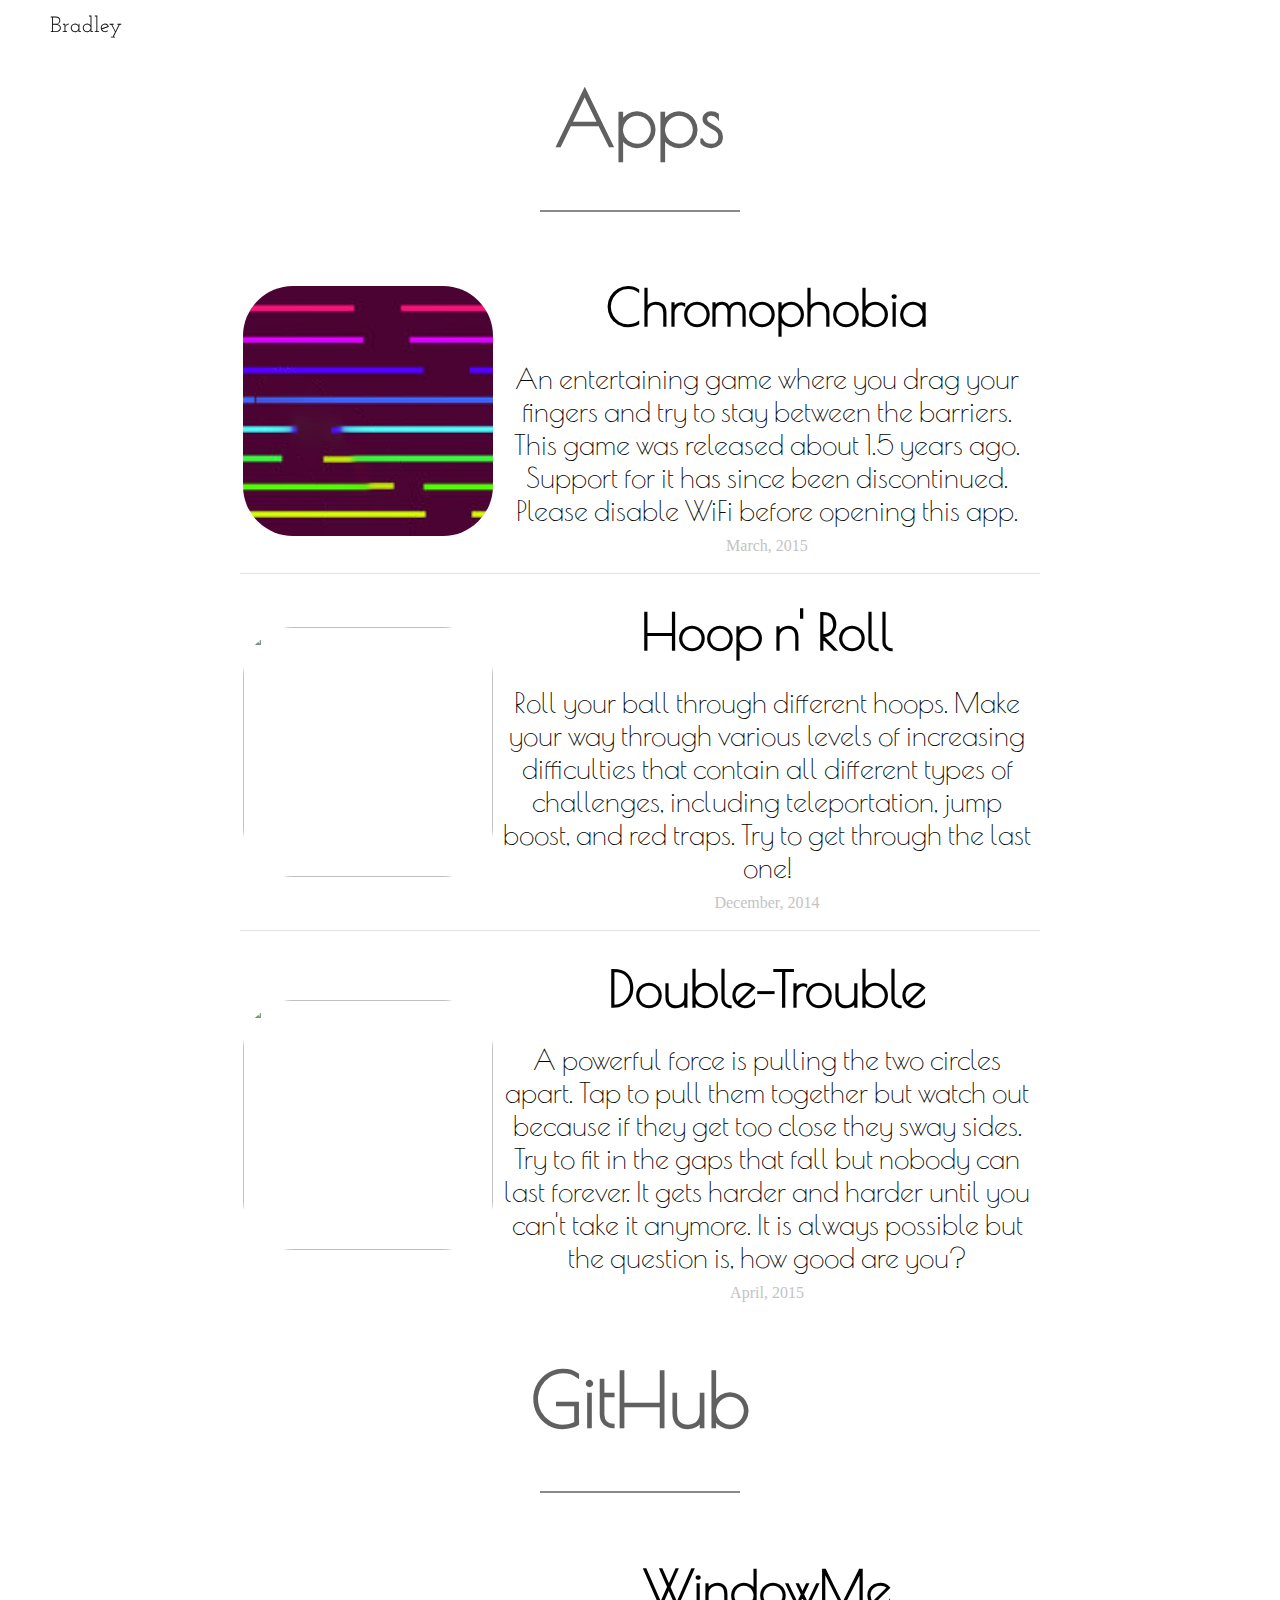
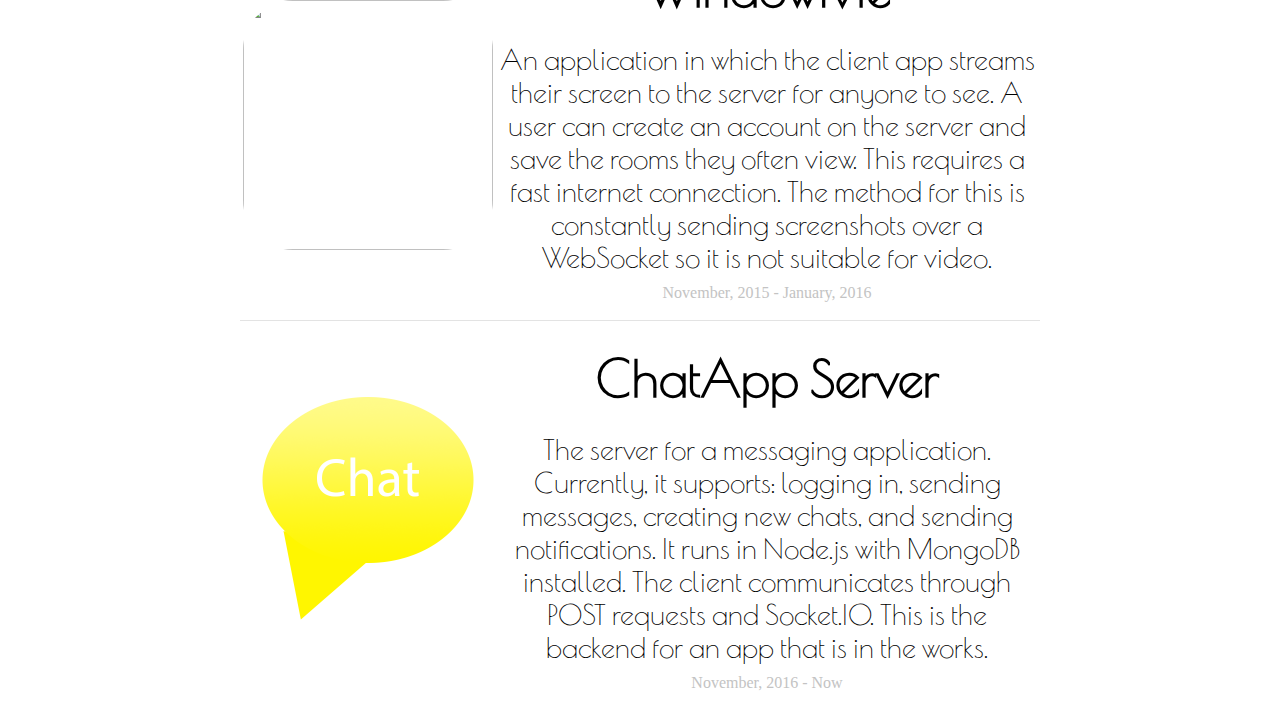
==== HTML/index.html @ 178acc59 "Initial" ====
<!DOCTYPE HTML>
<html>

<head>
    <link rel="stylesheet" type="text/css" href="../CSS/index.css">
    <script src="https://ajax.googleapis.com/ajax/libs/jquery/3.1.1/jquery.min.js"></script>
    <script src="../JavaScript/index.js"></script>
</head>

<body>

    <bar>Bradley</bar>

<!--
    <h1 align="center" style="color: #606060;">My Apps</h1>
    <line></line>

    <table>
        <tr>
        <th style="text-align:initial"><img src="http://www.solidbackgrounds.com/images/2560x1440/2560x1440-black-solid-color-background.jpg"></img></th>
        <th><text>
            <h4>The App</h4>
            <p>The App is an app that allows you to do so many things. You can do this and this and this and this and this and this and this and this</p>
        </text></th>
        </tr>
    </table>

-->

</body>

</html>
---- CSS/index.css ----
@import url('https://fonts.googleapis.com/css?family=Josefin+Slab:300,400,600,700');
@import url('https://fonts.googleapis.com/css?family=Poiret+One');
body{
    background-color:white;
    margin-top:75px;
}
p, h1, h4{
    font-family: 'Poiret One', cursive;
}
h1{
font-size:55pt;
}
line{
    display:block;
    width:200px;
    margin: auto;
    position: relative;
    height:2px;
    position:relative;
    background-color: #898989;
    text-align: center;
    margin-bottom: 50px;
}
thinline{
    display:table-cell;
    width:100%;
    position:absolute;
    margin: auto;
    height:1px;
    background-color: #e3e3e3;
    text-align: center;
    left:0;
}
table{
    display:block;
    text-align: center;
    width:100%;
    max-width: 800px;
    overflow:hidden;
    left:50%;
    position:relative;
    transform: translate(-50%, 0);
}
h4{
     font-size: 38pt;
     margin-bottom: 25px;
     margin-top: 10px;
     font-weight: 600;
}
p{
    font-size: 21pt;
    font-weight:normal;
    margin-top: 25px;
    margin-bottom: 10px;
}
date{
    font-size: 12pt;
    font-weight:normal;
    margin-top: 25px;
    margin-bottom: 10px;
    color: #c3c3c3;
}
table text{

    word-wrap: break-word;
    display:table-cell;
    vertical-align: middle;
    width:auto;
}

table img{
    white-space: normal;
    width:250px;
    height:250px;
    vertical-align: middle;
    display:table-cell;
    border-radius: 20%;
    position: relative;
}

@media only screen and (max-width: 1000px) {
    table th{
        display: block;
        text-align: center;
    }
    table text h4{
        /*width:calc(100vw - 46px);*/
        display:block;
    }
    table text p{
        max-width: 500px;
        left:50%;
        position:relative;
        transform: translate(-50%, 0);
    }

    table tbody{
        overflow:auto;
	position:relative;
	display:inline-block;
    }
    table img{
	left:50%;
	transform:translate(-50%, 0)
    }
}

@media only screen and (max-width: 250px) {
    app img{
        width:100%;
        height:100%;
    }
}
bar{
    background-color: white;
    top:0;
    font-family: 'Josefin Slab', serif;
    font-size: 22px;
    padding-top:15px;
    padding-bottom:15px;
    /*margin-top:-9px;
    margin-left:-8px;
    margin-right:-8px;*/
    margin-left:-8px;
    width:100%;
    box-sizing:border-box;
    box-shadow: 0 -1px 5px 1px rgba(0, 0, 0, 0);
    text-align: left;
    padding-left: 50px;
    display:block;
    position:fixed;
    z-index: 100;

}

@keyframes boxShadow {
    0% {
        box-shadow: 0 -1px 5px 1px rgba(0, 0, 0, 0);
    }

    100% {
       box-shadow: 0 -1px 25px 1px rgba(0, 0, 0, 0.302);
    }
}

@keyframes boxShadowU {
    100% {
        box-shadow: 0 -1px 5px 1px rgba(0, 0, 0, 0);
    }

    0% {
       box-shadow: 0 -1px 25px 1px rgba(0, 0, 0, 0.302);
    }
}

.goShadow{
    animation-name: boxShadow;
    animation-duration: 0.5s;
    animation-iteration-count: 1;
    animation-timing-function: linear;
    animation-fill-mode: both;
}

.undoShadow{
        animation-name: boxShadowU;
    animation-duration: 0.5s;
    animation-iteration-count: 1;
    animation-timing-function: linear;
     /*animation-direction: alternate;*/
     animation-fill-mode: both;
}
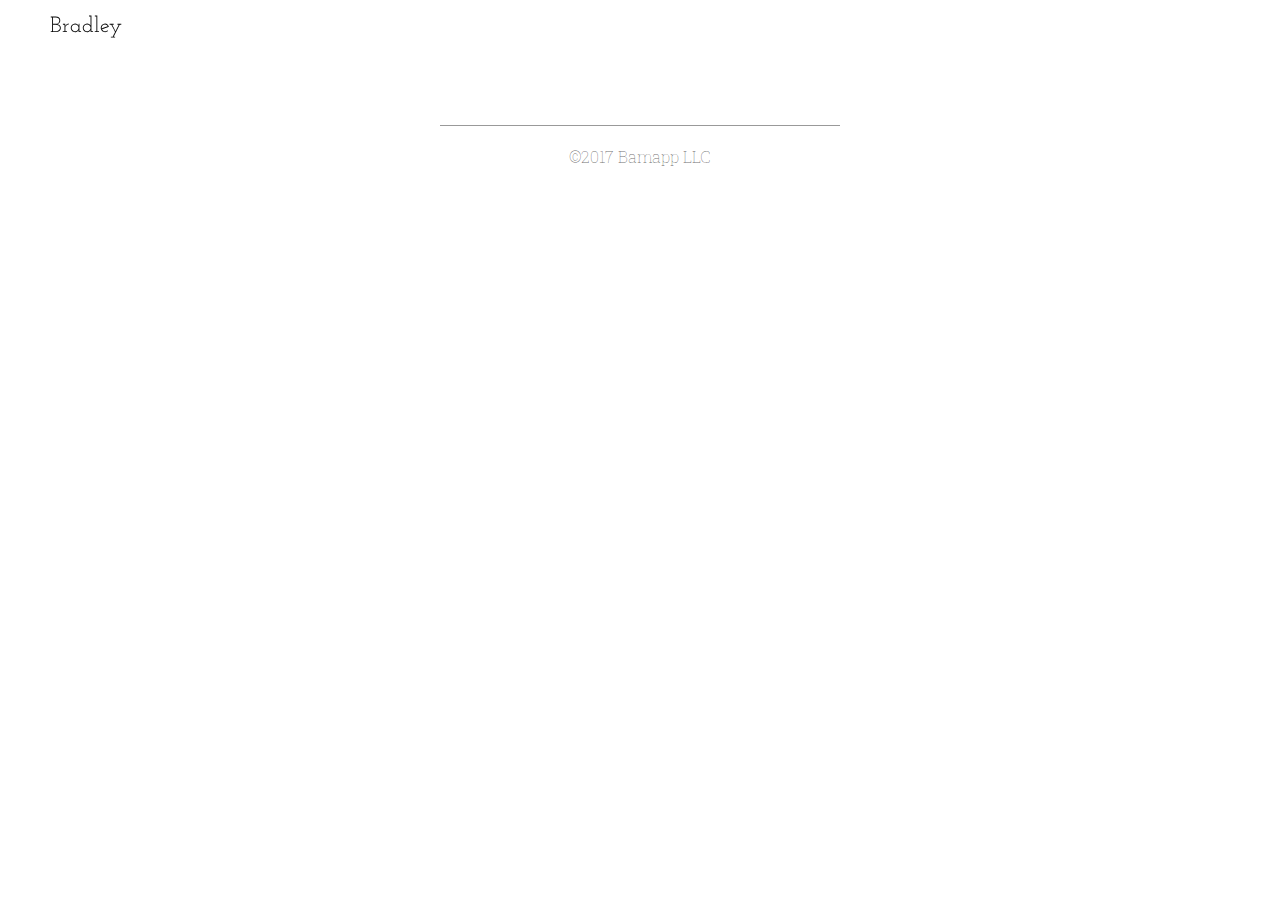
==== commit 4051c9d5: "Fixed this up a little" ====
--- a/HTML/index.html
+++ b/HTML/index.html
@@ -5,28 +5,17 @@
     <link rel="stylesheet" type="text/css" href="../CSS/index.css">
     <script src="https://ajax.googleapis.com/ajax/libs/jquery/3.1.1/jquery.min.js"></script>
     <script src="../JavaScript/index.js"></script>
+     <meta charset="UTF-8"> 
 </head>
 
 <body>
 
     <bar>Bradley</bar>
-
-<!--
-    <h1 align="center" style="color: #606060;">My Apps</h1>
-    <line></line>
-
-    <table>
-        <tr>
-        <th style="text-align:initial"><img src="http://www.solidbackgrounds.com/images/2560x1440/2560x1440-black-solid-color-background.jpg"></img></th>
-        <th><text>
-            <h4>The App</h4>
-            <p>The App is an app that allows you to do so many things. You can do this and this and this and this and this and this and this and this</p>
-        </text></th>
-        </tr>
-    </table>
-
--->
-
+<div id="contents">
+</div>
+<div class="footer">
+©2017 Bamapp LLC
+</div>
 </body>
 
 </html>
--- a/CSS/index.css
+++ b/CSS/index.css
@@ -1,5 +1,6 @@
 @import url('https://fonts.googleapis.com/css?family=Josefin+Slab:300,400,600,700');
 @import url('https://fonts.googleapis.com/css?family=Poiret+One');
+@import url('https://fonts.googleapis.com/css?family=Roboto+Slab:100');
 body{
     background-color:white;
     margin-top:75px;
@@ -169,3 +170,18 @@
      /*animation-direction: alternate;*/
      animation-fill-mode: both;
 }
+
+.footer{
+  margin-top:125px;
+  padding-top:20px;
+  text-align:center;
+  margin-left:auto;
+  margin-right:auto;
+  font-weight: lighter;
+  border-top: 1px solid #0006;
+  display:block;
+  width:400px;
+  font-family: 'Roboto Slab', serif;
+  margin-bottom:20px;
+  color: #0009;
+}
